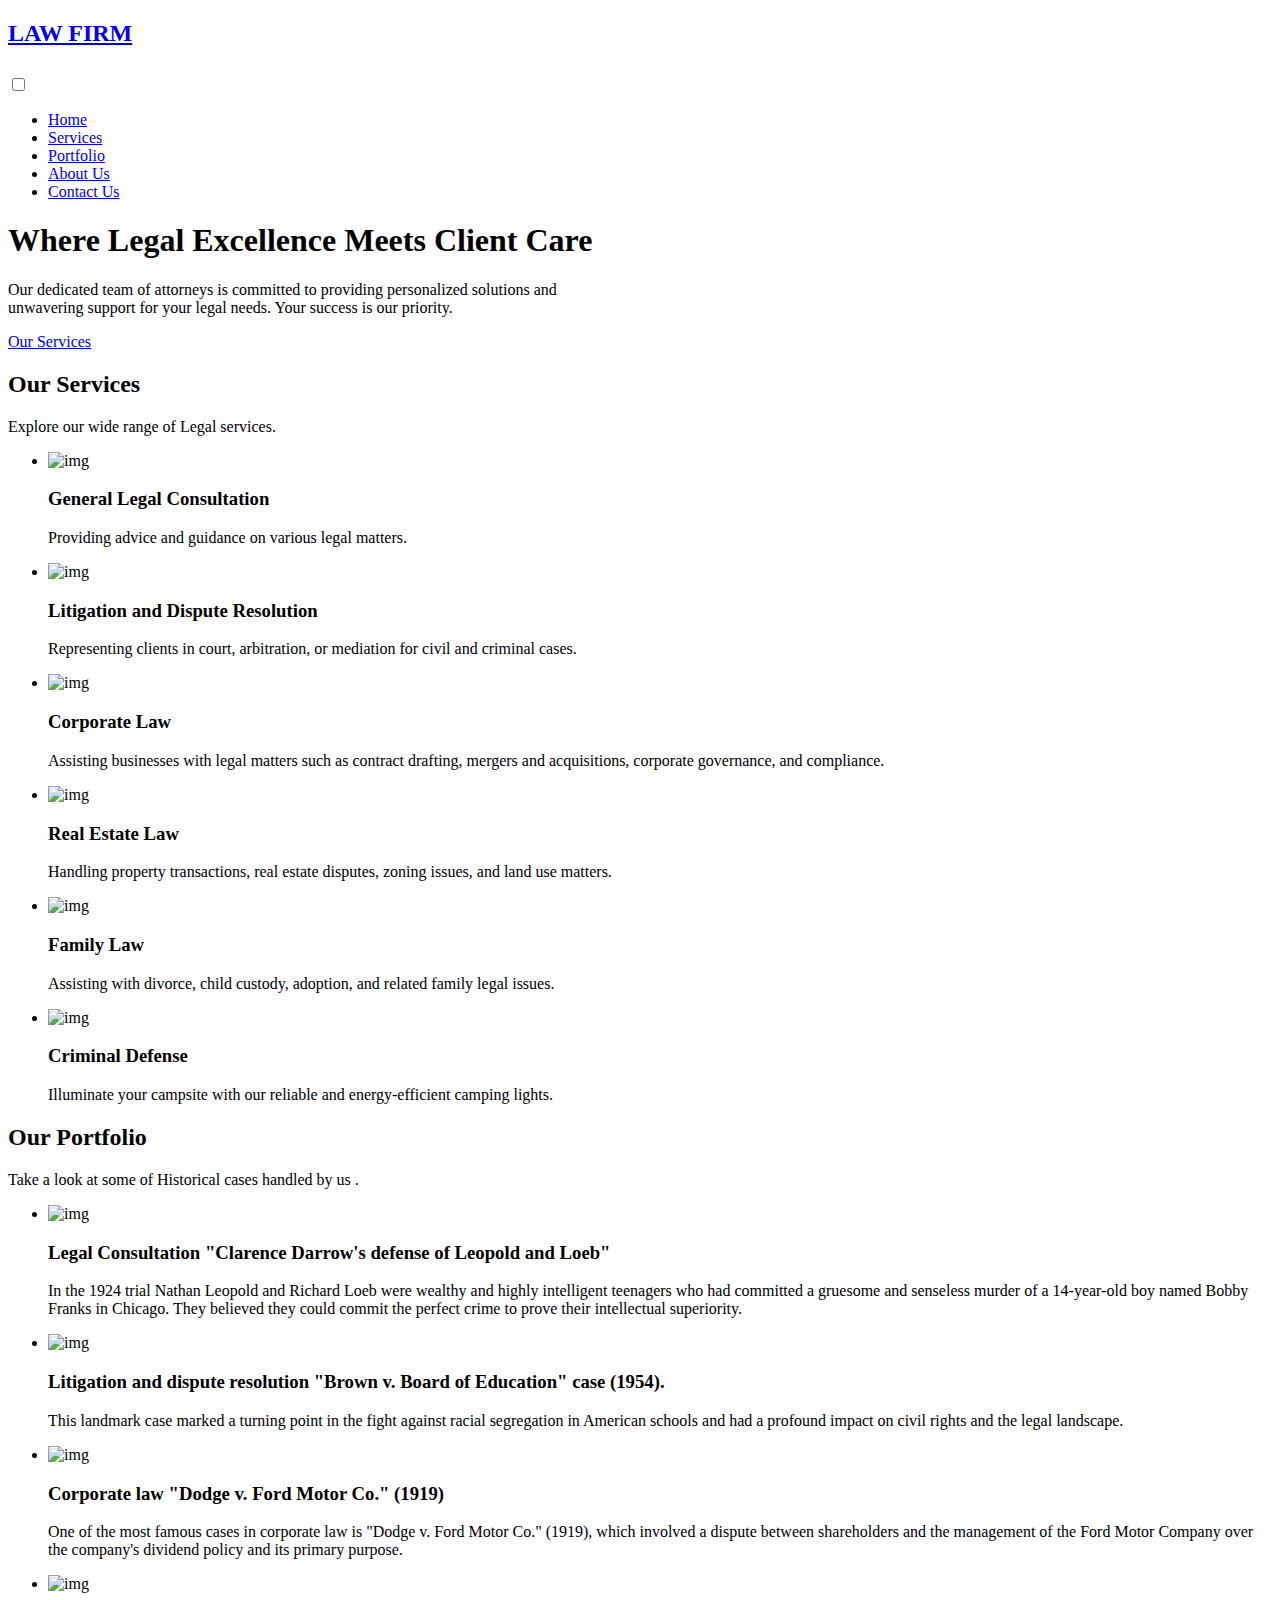
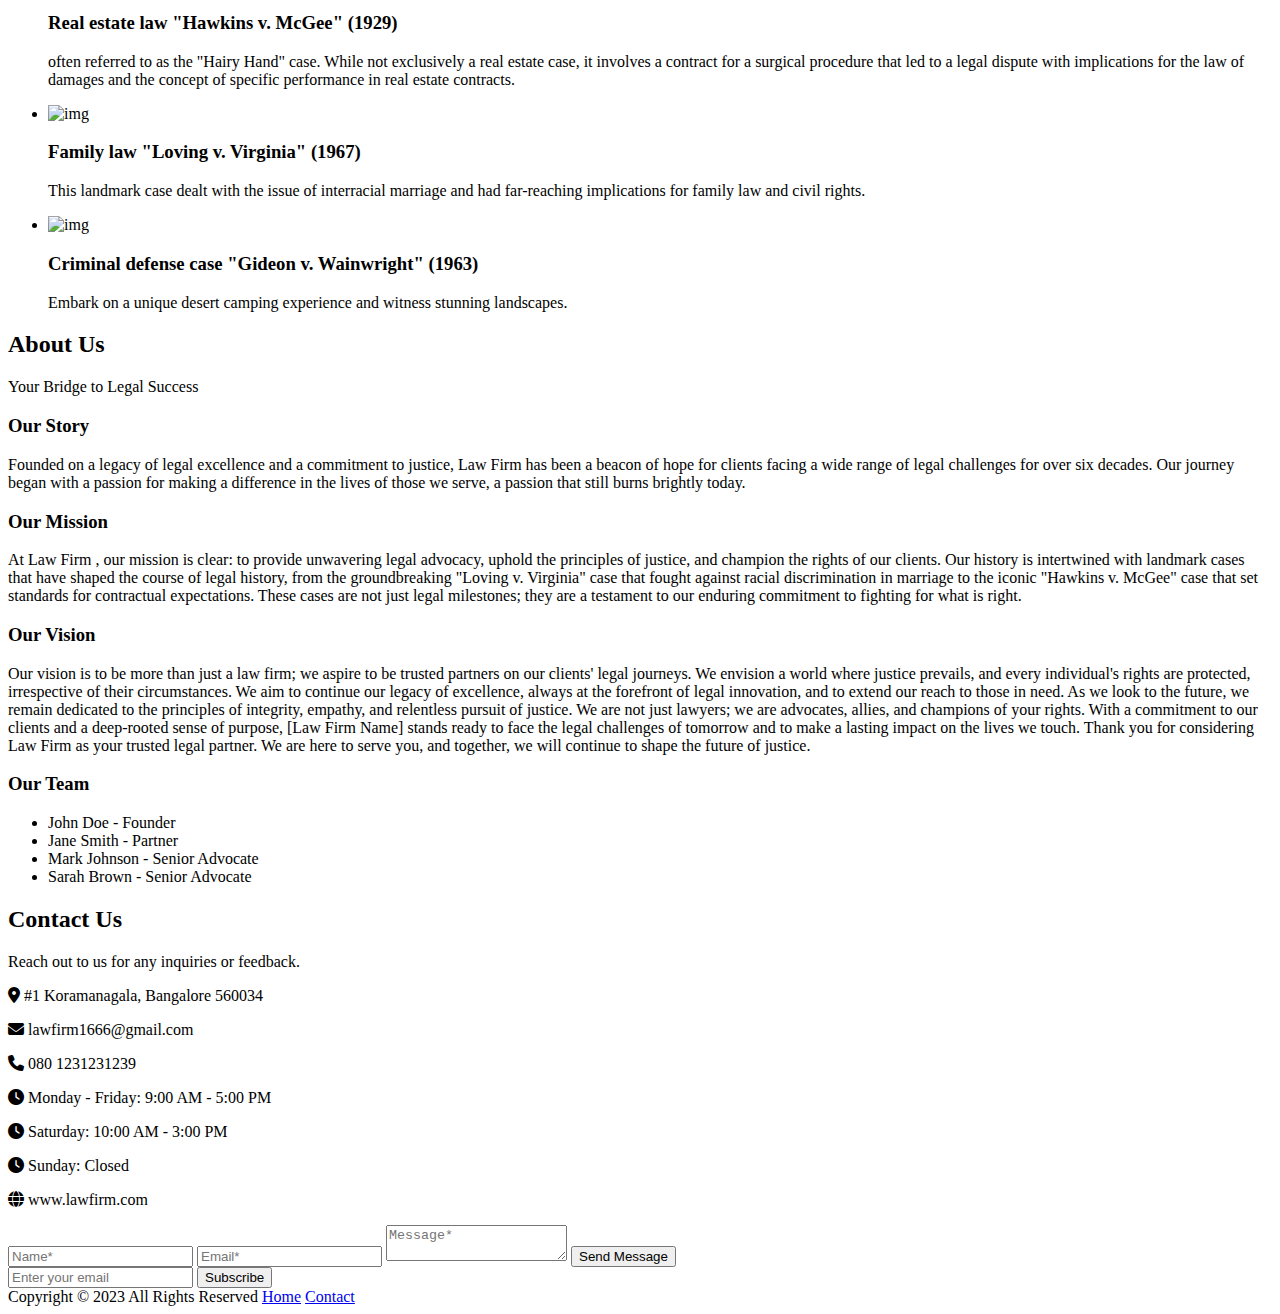
==== lawfirm/index.html @ 16b087ec "Add files via upload" ====
<!DOCTYPE html>
<html lang="en">
  <head>
    <meta charset="UTF-8" />
    <meta name="viewport" content="width=device-width, initial-scale=1.0">
    <title>Law Firm</title>
    <link rel="stylesheet" href="style.css">
    <!-- Fontawesome Link for Icons -->
    <link rel="stylesheet" href="https://cdnjs.cloudflare.com/ajax/libs/font-awesome/6.3.0/css/all.min.css">
  </head>
  <body>
    <header>
      <nav class="navbar">
        <h2 class="logo"><a href="#">LAW FIRM</a></h2>
        <input type="checkbox" id="menu-toggler">
        <label for="menu-toggler" id="hamburger-btn">
          <svg xmlns="http://www.w3.org/2000/svg" viewBox="0 0 24 24" fill="white" width="24px" height="24px">
            <path d="M0 0h24v24H0z" fill="none"/>
            <path d="M3 18h18v-2H3v2zm0-5h18V11H3v2zm0-7v2h18V6H3z"/>
          </svg>
        </label>
        <ul class="all-links">
          <li><a href="#home">Home</a></li>
          <li><a href="#services">Services</a></li>
          <li><a href="#portfolio">Portfolio</a></li>
          <li><a href="#about">About Us</a></li>
          <li><a href="#contact">Contact Us</a></li>
          
        </ul>
      </nav>
    </header>

    <section class="homepage" id="home">
      <div class="content">
        <div class="text">
          <h1>Where Legal Excellence Meets Client Care</h1>
          <p>
            Our dedicated team of attorneys is committed to providing personalized solutions and <br>unwavering support for your legal needs. Your success is our priority.</p>
        </div>
        <a href="#services">Our Services</a>
      </div>
    </section>

    <section class="services" id="services">
      <h2>Our Services</h2>
      <p>Explore our wide range of Legal services.</p>
      <ul class="cards">
        <li class="card">
          <img src="images/general leagal.jpg" alt="img">
          <h3>General Legal Consultation</h3>
          <p>Providing advice and guidance on various legal matters.</p>
        </li>
        <li class="card">
          <img src="images/business-people-giving-pulse.jpg" alt="img">
          <h3>Litigation and Dispute Resolution</h3>
          <p>Representing clients in court, arbitration, or mediation for civil and criminal cases.</p>
        </li>
        <li class="card">
          <img src="images/businesspeople-having-discussion-office.jpg" alt="img">
          <h3>Corporate Law</h3>
          <p>Assisting businesses with legal matters such as contract drafting, mergers and acquisitions, corporate governance, and compliance.</p>
        </li>
        <li class="card">
          <img src="images/real.jpg" alt="img">
          <h3>Real Estate Law</h3>
          <p>Handling property transactions, real estate disputes, zoning issues, and land use matters.</p>
        </li>
        <li class="card">
          <img src="images/family law.jpg" alt="img">
          <h3>Family Law</h3>
          <p>Assisting with divorce, child custody, adoption, and related family legal issues.</p>
        </li>
        <li class="card">
          <img src="images/cd.jpg" alt="img">
          <h3>Criminal Defense</h3>
          <p>Illuminate your campsite with our reliable and energy-efficient camping lights.</p>
        </li>
      </ul>
    </section>

    <section class="portfolio" id="portfolio">
      <h2>Our Portfolio</h2>
      <p>Take a look at some of  Historical cases handled by us .</p>
      <ul class="cards">
        <li class="card">
          <img src="images/legal.jpg" alt="img">
          <h3> Legal Consultation "Clarence Darrow's defense of Leopold and Loeb"</h3>
          <p>In the 1924 trial Nathan Leopold and Richard Loeb were wealthy and highly intelligent teenagers who had committed a gruesome and senseless murder of a 14-year-old boy named Bobby Franks in Chicago. They believed they could commit the perfect crime to prove their intellectual superiority.</p>
        </li>
        <li class="card">
          <img src="images/litigation.jpg" alt="img">
          <h3>Litigation and dispute resolution   "Brown v. Board of Education" case (1954).</h3>
          <p>This landmark case marked a turning point in the fight against racial segregation in American schools and had a profound impact on civil rights and the legal landscape.</p>
        </li>
        <li class="card">
          <img src="images/corporate.jpg" alt="img">
          <h3>Corporate law  "Dodge v. Ford Motor Co." (1919)</h3>
          <p>One of the most famous cases in corporate law is "Dodge v. Ford Motor Co." (1919), which involved a dispute between shareholders and the management of the Ford Motor Company over the company's dividend policy and its primary purpose.</p>
        </li>
        <li class="card">
          <img src="images/real estate .png" alt="img">
          <h3>Real estate law  "Hawkins v. McGee" (1929)</h3>
          <p>often referred to as the "Hairy Hand" case. While not exclusively a real estate case, it involves a contract for a surgical procedure that led to a legal dispute with implications for the law of damages and the concept of specific performance in real estate contracts.</p>
        </li>
        <li class="card">
          <img src="images/familyy.jpg" alt="img">
          <h3> Family law  "Loving v. Virginia" (1967)</h3>
          <p>This landmark case dealt with the issue of interracial marriage and had far-reaching implications for family law and civil rights.</p>
        </li>
        <li class="card">
          <img src="images/criim.jpg" alt="img">
          <h3>Criminal defense case "Gideon v. Wainwright" (1963)</h3>
          <p>Embark on a unique desert camping experience and witness stunning landscapes.</p>
        </li>
      </ul>
    </section>

    <section class="about" id="about">
      <h2>About Us</h2>
      <p>Your Bridge to Legal Success</p>
      <div class="row company-info">
        <h3>Our Story</h3>
        <p>Founded on a legacy of legal excellence and a commitment to justice, Law Firm  has been a beacon of hope for clients facing a wide range of legal challenges for over six decades. Our journey began with a passion for making a difference in the lives of those we serve, a passion that still burns brightly today.</p>
      </div>
      <div class="row mission-vision">
        <h3>Our Mission</h3>
        <p>At Law Firm , our mission is clear: to provide unwavering legal advocacy, uphold the principles of justice, and champion the rights of our clients. Our history is intertwined with landmark cases that have shaped the course of legal history, from the groundbreaking "Loving v. Virginia" case that fought against racial discrimination in marriage to the iconic "Hawkins v. McGee" case that set standards for contractual expectations. These cases are not just legal milestones; they are a testament to our enduring commitment to fighting for what is right.</p>
        <h3>Our Vision</h3>
        <p>Our vision is to be more than just a law firm; we aspire to be trusted partners on our clients' legal journeys. We envision a world where justice prevails, and every individual's rights are protected, irrespective of their circumstances. We aim to continue our legacy of excellence, always at the forefront of legal innovation, and to extend our reach to those in need.

          As we look to the future, we remain dedicated to the principles of integrity, empathy, and relentless pursuit of justice. We are not just lawyers; we are advocates, allies, and champions of your rights. With a commitment to our clients and a deep-rooted sense of purpose, [Law Firm Name] stands ready to face the legal challenges of tomorrow and to make a lasting impact on the lives we touch.
          
          Thank you for considering Law Firm  as your trusted legal partner. We are here to serve you, and together, we will continue to shape the future of justice.
          
          </p>
      </div>
      <div class="row team">
        <h3>Our Team</h3>
        <ul>
          <li>John Doe - Founder</li>
          <li>Jane Smith - Partner</li>
          <li>Mark Johnson - Senior Advocate</li>
          <li>Sarah Brown - Senior Advocate</li>
        </ul>
      </div>
    </section>

    <section class="contact" id="contact">
      <h2>Contact Us</h2>
      <p>Reach out to us for any inquiries or feedback.</p>
      <div class="row">
        <div class="col information">
          <div class="contact-details">
            <p><i class="fas fa-map-marker-alt"></i> #1 Koramanagala, Bangalore 560034</p>
            <p><i class="fas fa-envelope"></i> lawfirm1666@gmail.com</p>
            <p><i class="fas fa-phone"></i> 080 1231231239</p>
            <p><i class="fas fa-clock"></i> Monday - Friday: 9:00 AM - 5:00 PM</p>
            <p><i class="fas fa-clock"></i> Saturday: 10:00 AM - 3:00 PM</p>
            <p><i class="fas fa-clock"></i> Sunday: Closed</p>
            <p><i class="fas fa-globe"></i> www.lawfirm.com</p>
          </div>          
        </div>
        <div class="col form">
          <form action="https://formsubmit.co/lawfirm1666@gmail.com" method="POST">
            <input type="text" placeholder="Name*" name="name" required>
            <input type="email" placeholder="Email*" name ="email" required>
            <textarea placeholder="Message*" name="message" required></textarea>
            <button id="submit" type="submit">Send Message</button>
          </form>
        </div>
        <div class="box">
          <form action="#" method="POST"> 
            <input type="text" name="EmailAddress" placeholder="Enter your email">
            <button type="submit"> Subscribe</button>
          </form>
        </div>
      </div>
      </div>
    </section>

    

    <footer>
      <div>
        <span>Copyright © 2023 All Rights Reserved</span>
        <span class="link">
            <a href="#">Home</a>
            <a href="#contact">Contact</a>
        </span>
      </div>
    </footer>

  </body>
</html>
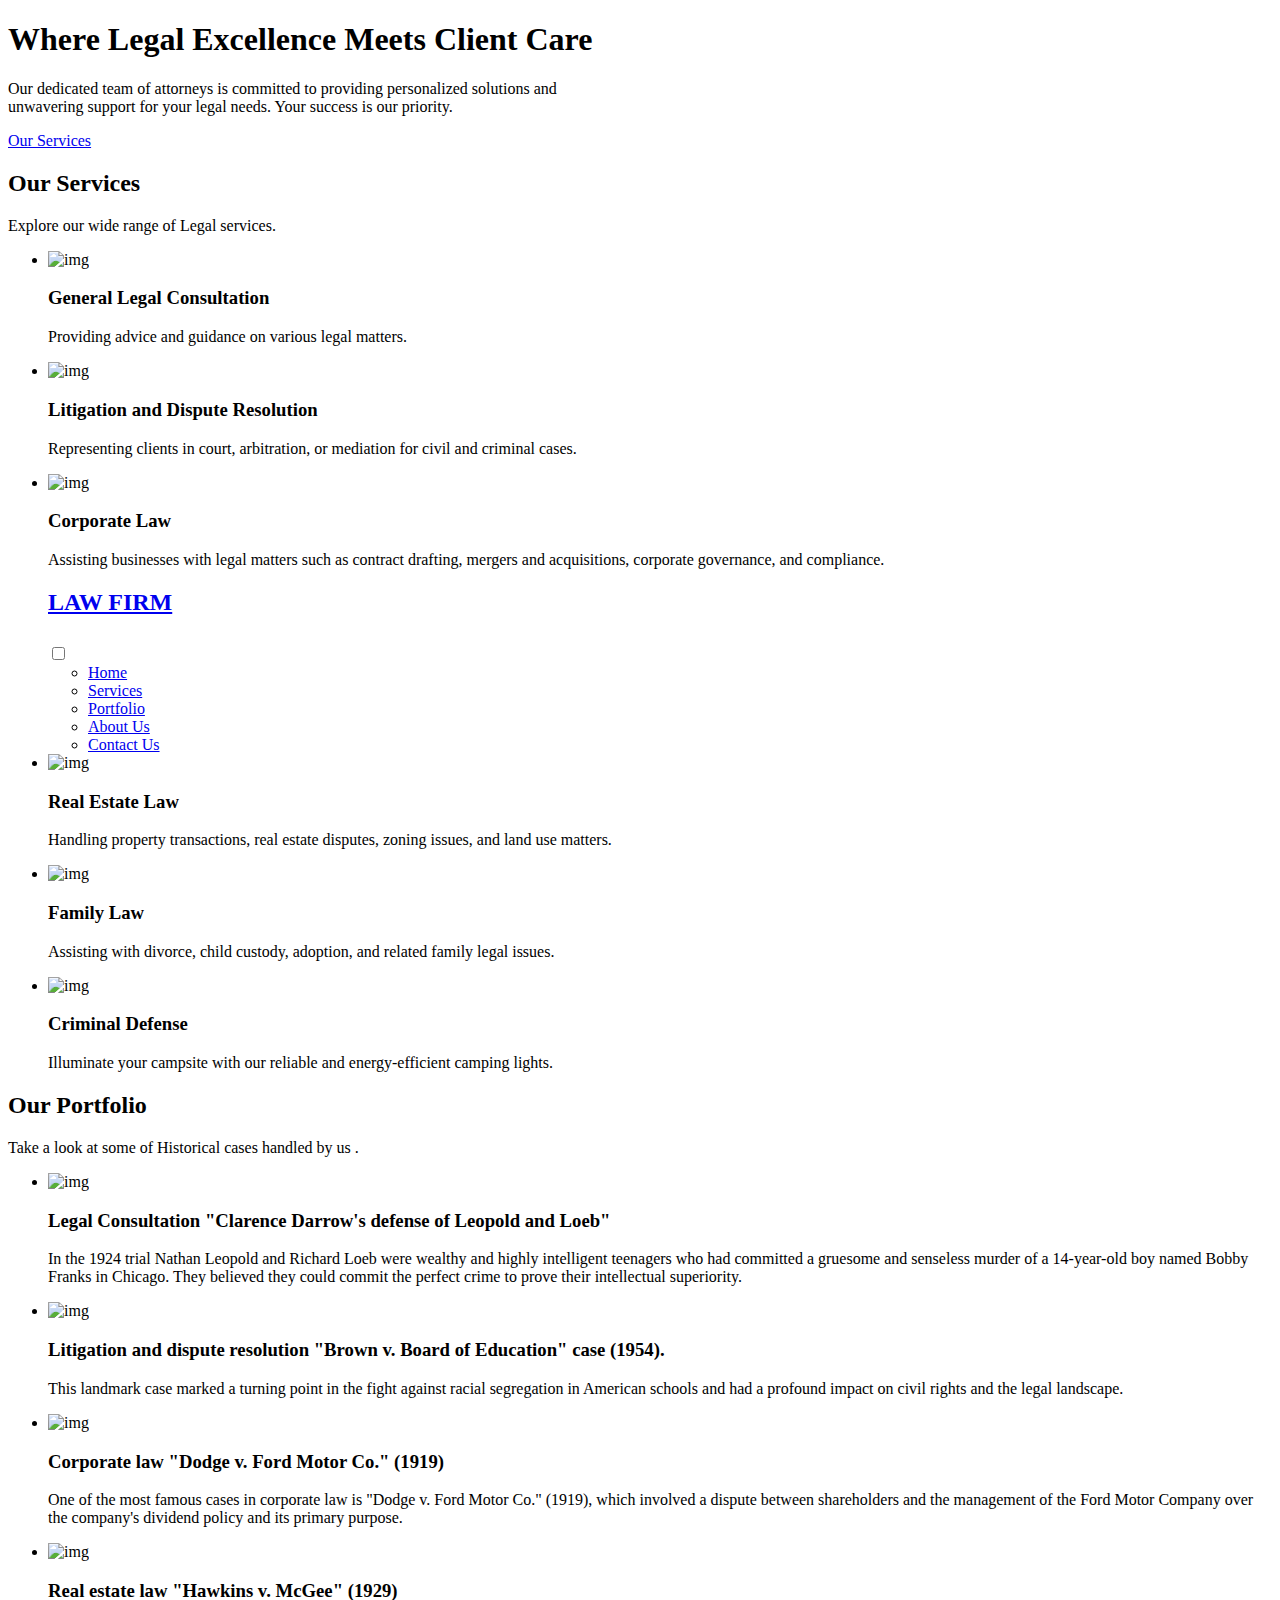
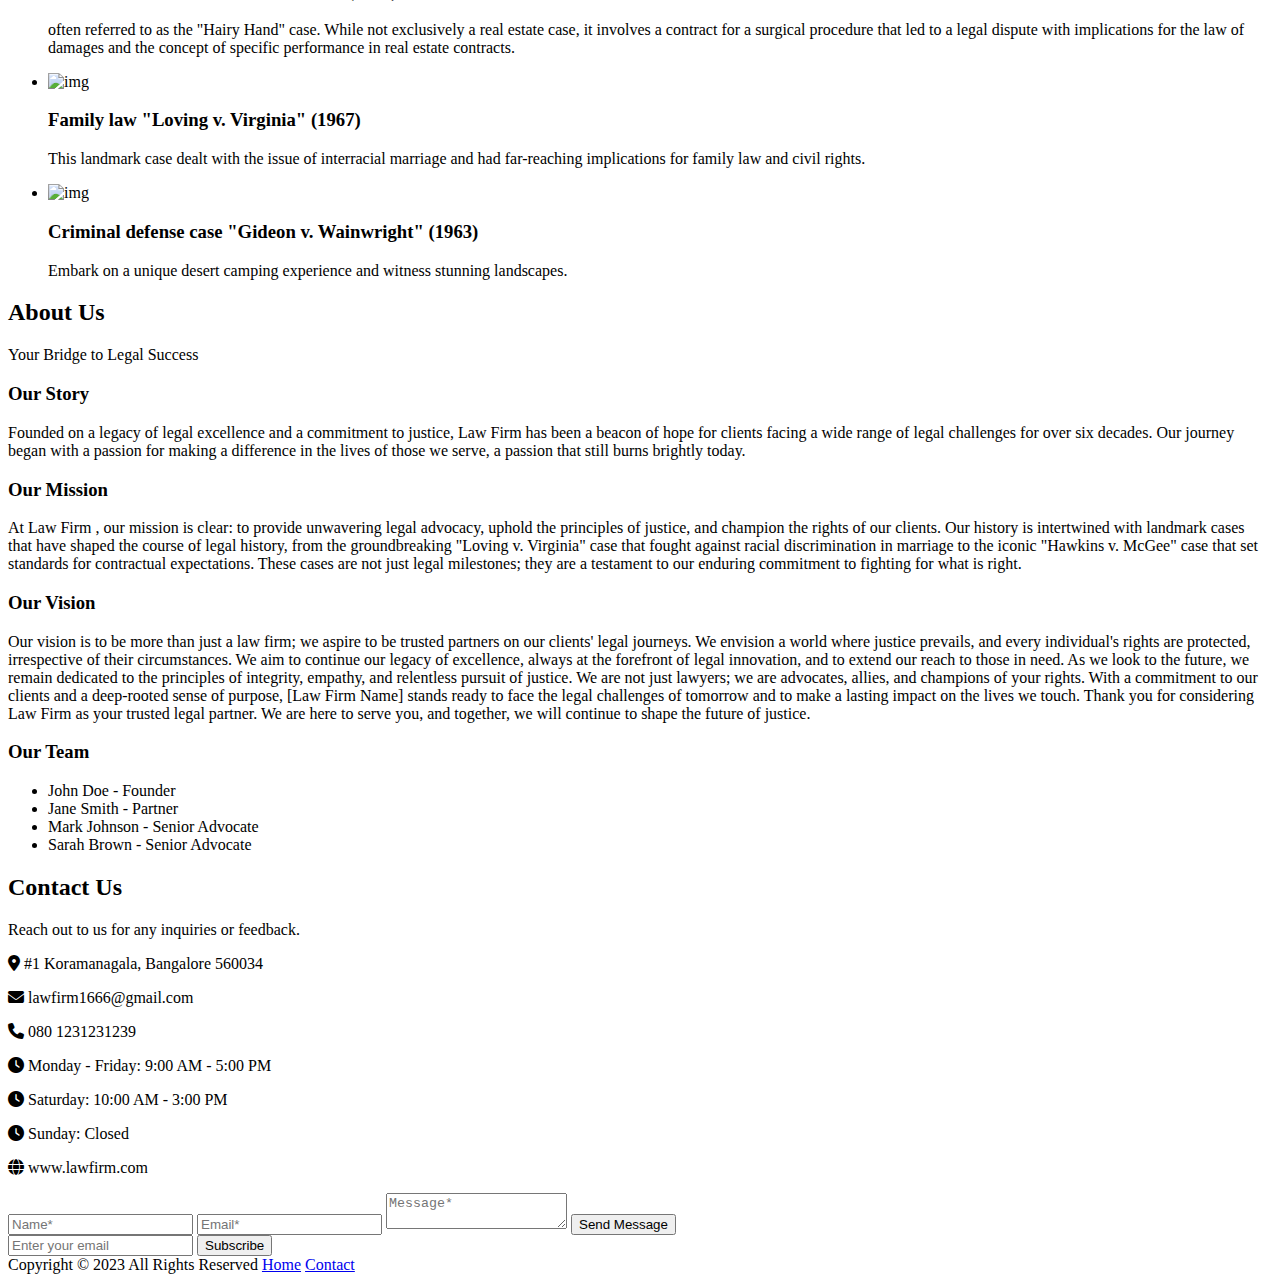
==== commit c4b2df49: "Update index.html" ====
--- a/lawfirm/index.html
+++ b/lawfirm/index.html
@@ -9,26 +9,7 @@
     <link rel="stylesheet" href="https://cdnjs.cloudflare.com/ajax/libs/font-awesome/6.3.0/css/all.min.css">
   </head>
   <body>
-    <header>
-      <nav class="navbar">
-        <h2 class="logo"><a href="#">LAW FIRM</a></h2>
-        <input type="checkbox" id="menu-toggler">
-        <label for="menu-toggler" id="hamburger-btn">
-          <svg xmlns="http://www.w3.org/2000/svg" viewBox="0 0 24 24" fill="white" width="24px" height="24px">
-            <path d="M0 0h24v24H0z" fill="none"/>
-            <path d="M3 18h18v-2H3v2zm0-5h18V11H3v2zm0-7v2h18V6H3z"/>
-          </svg>
-        </label>
-        <ul class="all-links">
-          <li><a href="#home">Home</a></li>
-          <li><a href="#services">Services</a></li>
-          <li><a href="#portfolio">Portfolio</a></li>
-          <li><a href="#about">About Us</a></li>
-          <li><a href="#contact">Contact Us</a></li>
-          
-        </ul>
-      </nav>
-    </header>
+    
 
     <section class="homepage" id="home">
       <div class="content">
@@ -60,6 +41,26 @@
           <h3>Corporate Law</h3>
           <p>Assisting businesses with legal matters such as contract drafting, mergers and acquisitions, corporate governance, and compliance.</p>
         </li>
+            <header>
+      <nav class="navbar">
+        <h2 class="logo"><a href="#">LAW FIRM</a></h2>
+        <input type="checkbox" id="menu-toggler">
+        <label for="menu-toggler" id="hamburger-btn">
+          <svg xmlns="http://www.w3.org/2000/svg" viewBox="0 0 24 24" fill="white" width="24px" height="24px">
+            <path d="M0 0h24v24H0z" fill="none"/>
+            <path d="M3 18h18v-2H3v2zm0-5h18V11H3v2zm0-7v2h18V6H3z"/>
+          </svg>
+        </label>
+        <ul class="all-links">
+          <li><a href="#home">Home</a></li>
+          <li><a href="#services">Services</a></li>
+          <li><a href="#portfolio">Portfolio</a></li>
+          <li><a href="#about">About Us</a></li>
+          <li><a href="#contact">Contact Us</a></li>
+          
+        </ul>
+      </nav>
+    </header>
         <li class="card">
           <img src="images/real.jpg" alt="img">
           <h3>Real Estate Law</h3>
@@ -169,7 +170,7 @@
           </form>
         </div>
         <div class="box">
-          <form action="#" method="POST"> 
+          <form action="https://formsubmit.co/lawfirm1666@gmail.com" method="POST"> 
             <input type="text" name="EmailAddress" placeholder="Enter your email">
             <button type="submit"> Subscribe</button>
           </form>
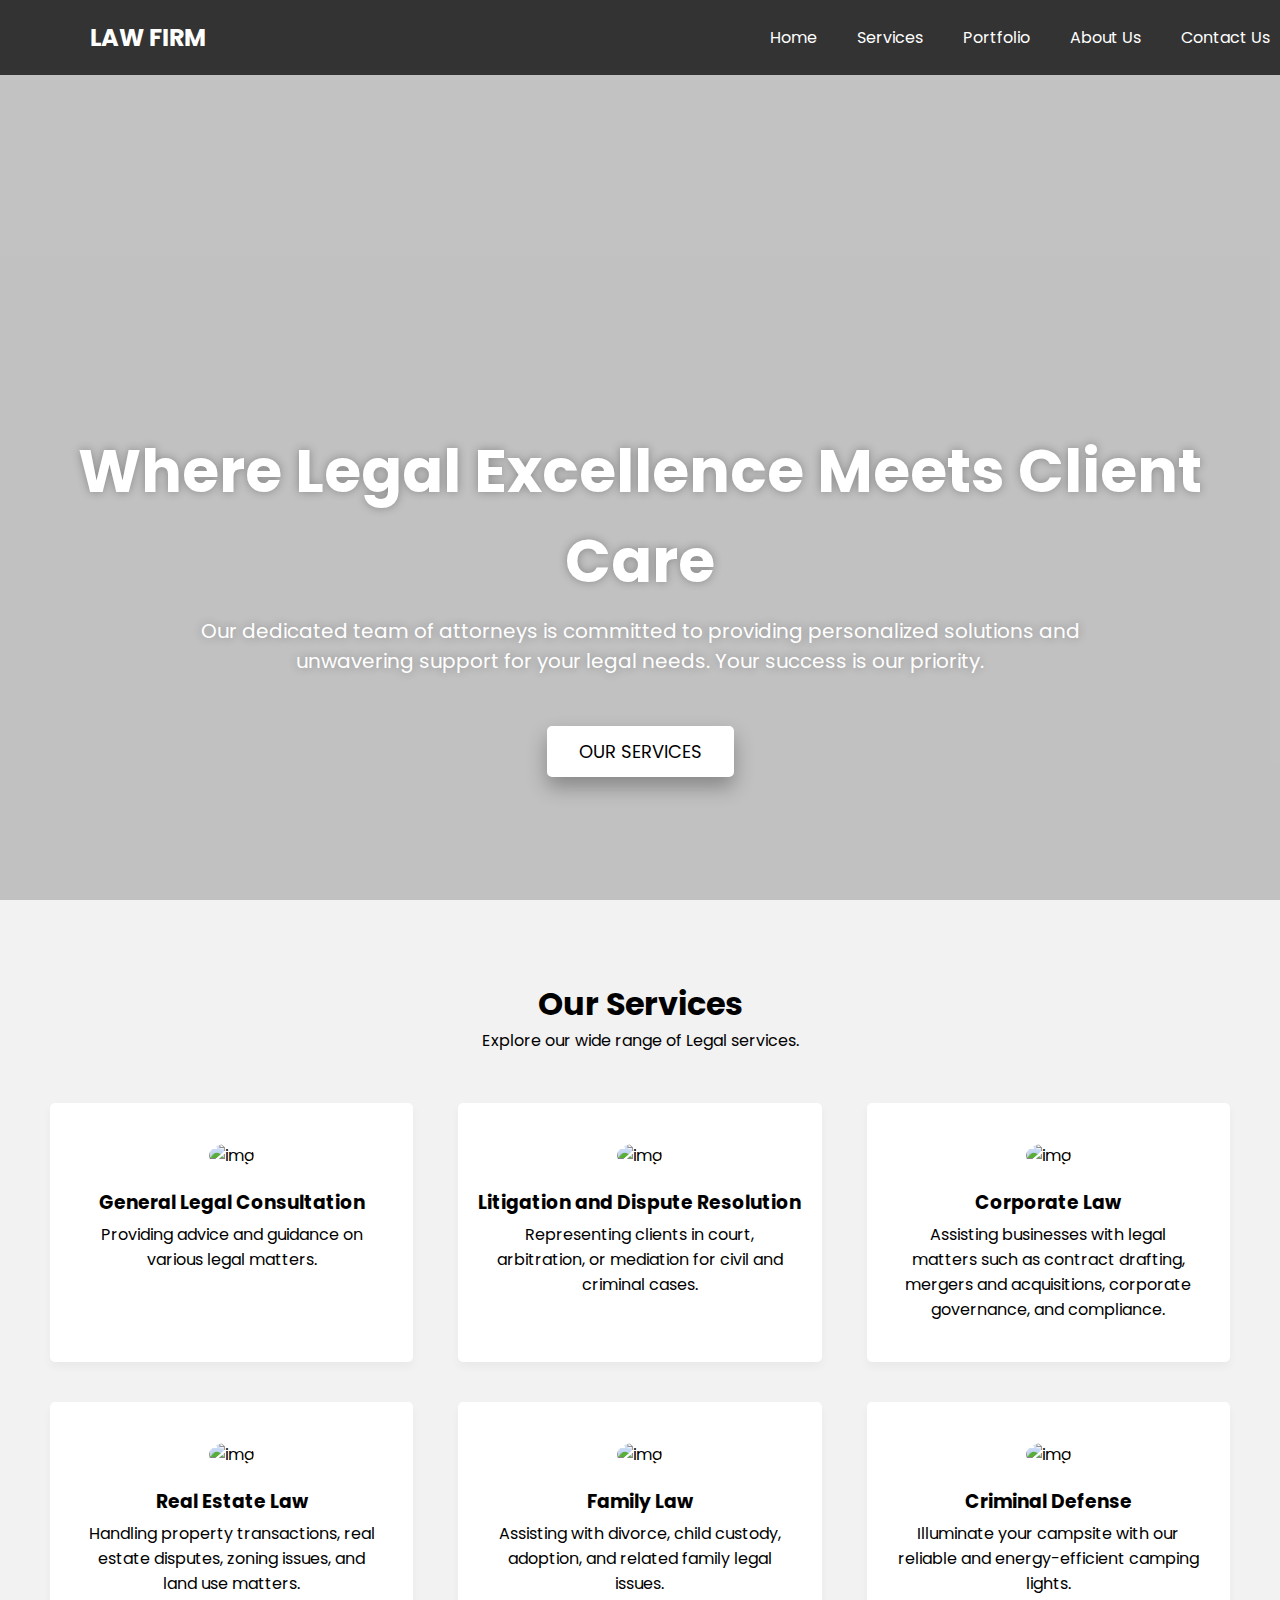
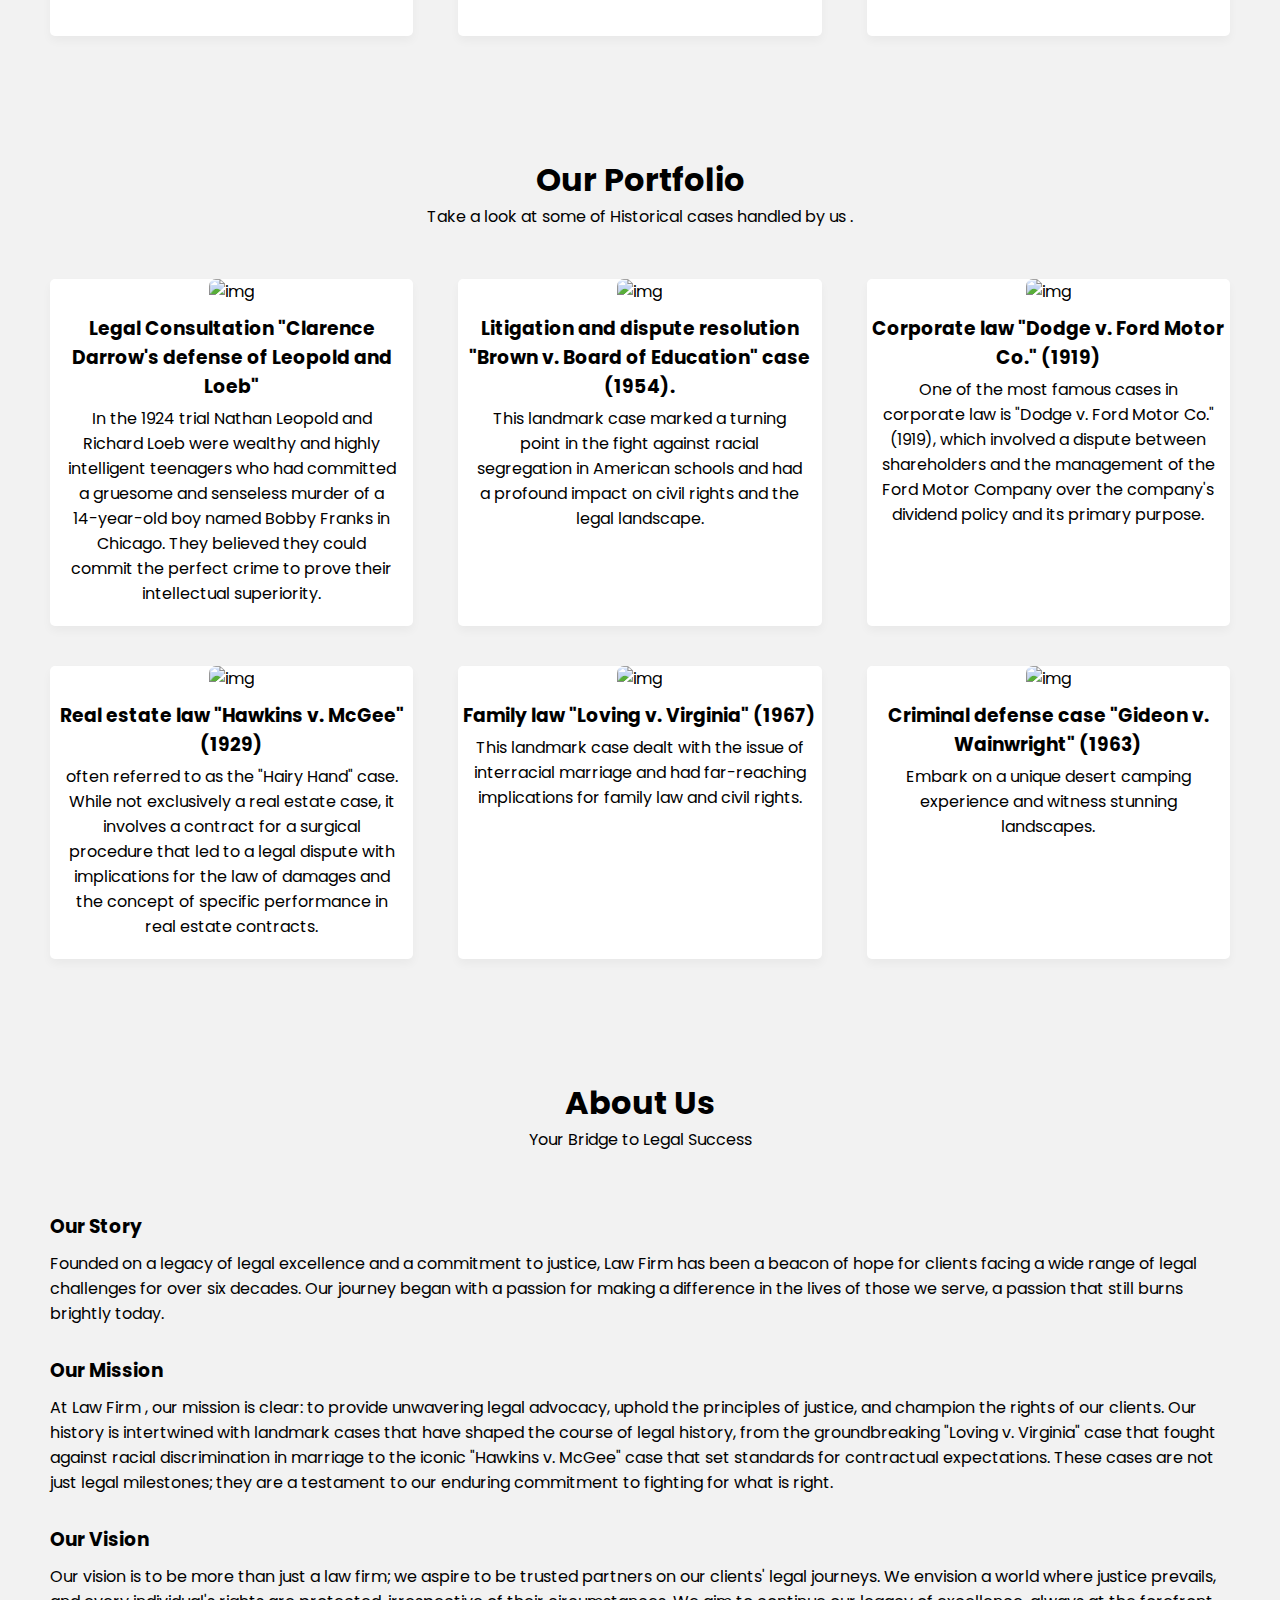
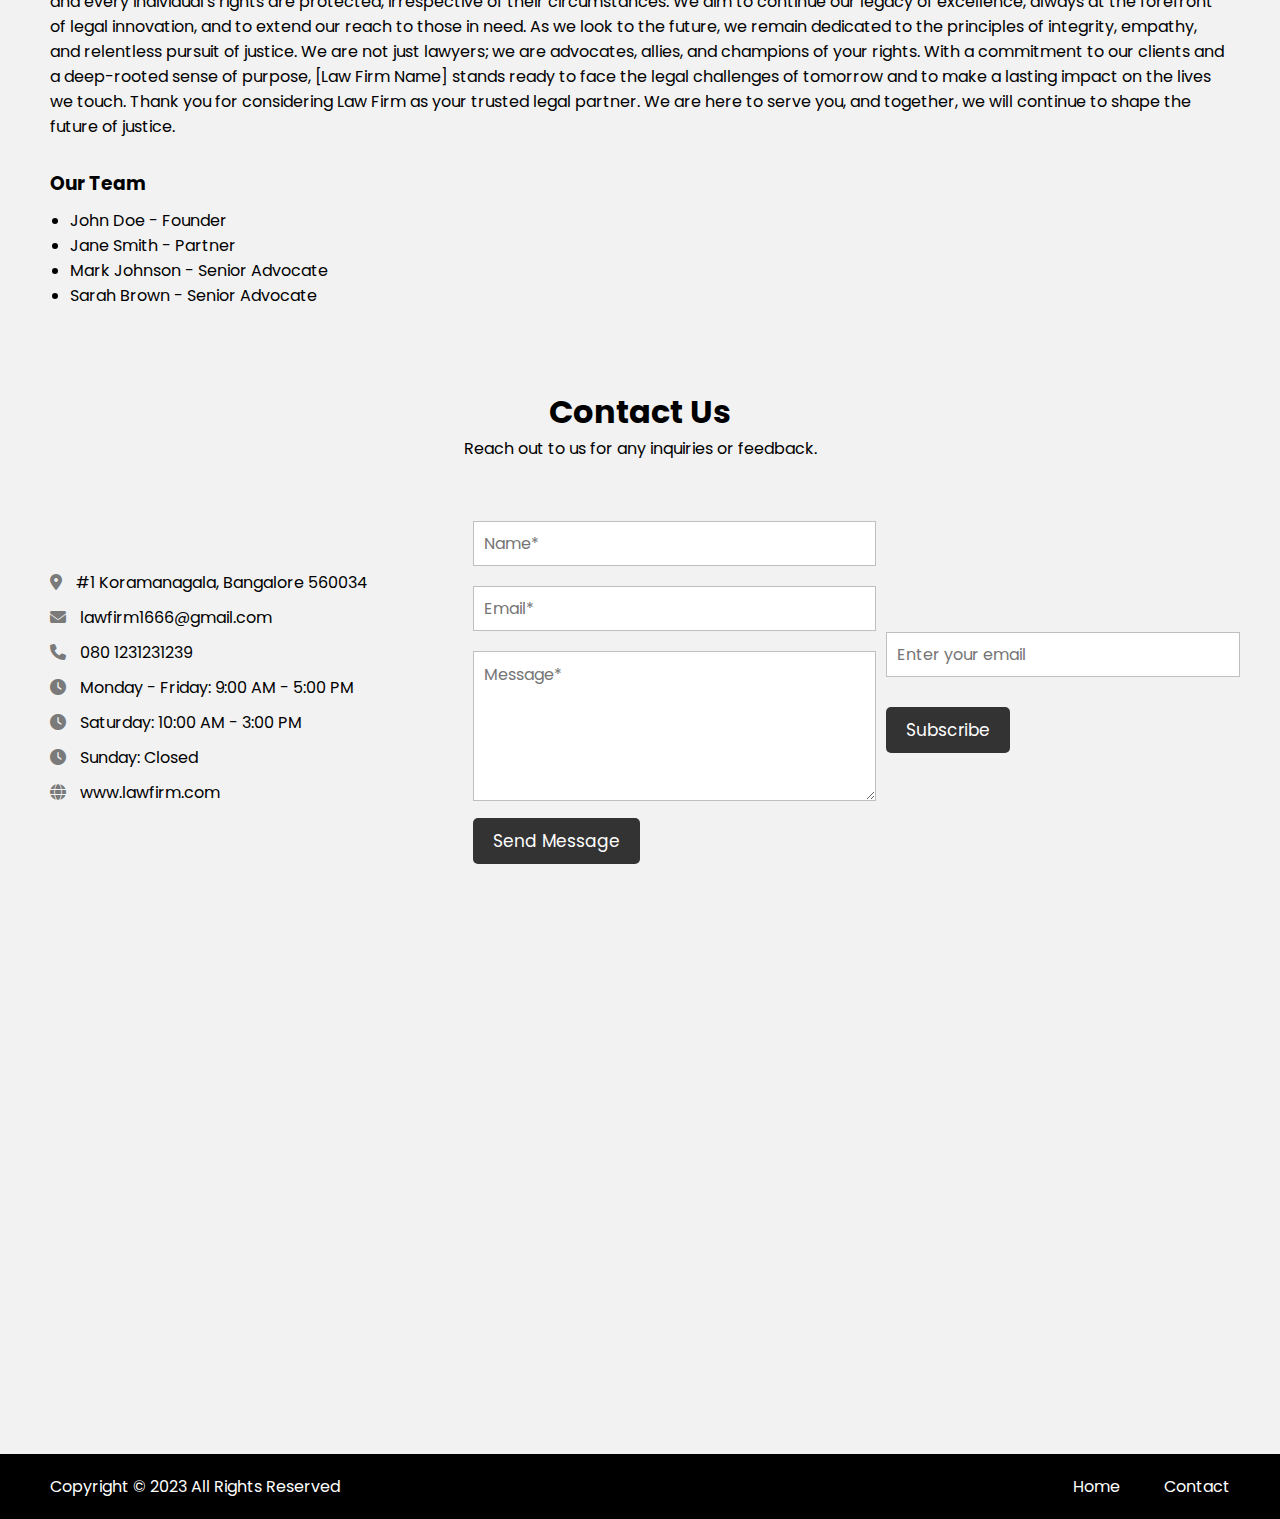
==== commit a97e511e: "Update index.html" ====
--- a/lawfirm/index.html
+++ b/lawfirm/index.html
@@ -10,39 +10,9 @@
   </head>
   <body>
     
-
-    <section class="homepage" id="home">
-      <div class="content">
-        <div class="text">
-          <h1>Where Legal Excellence Meets Client Care</h1>
-          <p>
-            Our dedicated team of attorneys is committed to providing personalized solutions and <br>unwavering support for your legal needs. Your success is our priority.</p>
-        </div>
-        <a href="#services">Our Services</a>
-      </div>
-    </section>
-
-    <section class="services" id="services">
-      <h2>Our Services</h2>
-      <p>Explore our wide range of Legal services.</p>
-      <ul class="cards">
-        <li class="card">
-          <img src="images/general leagal.jpg" alt="img">
-          <h3>General Legal Consultation</h3>
-          <p>Providing advice and guidance on various legal matters.</p>
-        </li>
-        <li class="card">
-          <img src="images/business-people-giving-pulse.jpg" alt="img">
-          <h3>Litigation and Dispute Resolution</h3>
-          <p>Representing clients in court, arbitration, or mediation for civil and criminal cases.</p>
-        </li>
-        <li class="card">
-          <img src="images/businesspeople-having-discussion-office.jpg" alt="img">
-          <h3>Corporate Law</h3>
-          <p>Assisting businesses with legal matters such as contract drafting, mergers and acquisitions, corporate governance, and compliance.</p>
-        </li>
-            <header>
-      <nav class="navbar">
+    <header>
+      
+    <nav class="navbar">
         <h2 class="logo"><a href="#">LAW FIRM</a></h2>
         <input type="checkbox" id="menu-toggler">
         <label for="menu-toggler" id="hamburger-btn">
@@ -60,7 +30,42 @@
           
         </ul>
       </nav>
-    </header>
+      </header>
+    
+
+    <section class="homepage" id="home">
+      <div class="content">
+        <div class="text">
+          <h1>Where Legal Excellence Meets Client Care</h1>
+          <p>
+            Our dedicated team of attorneys is committed to providing personalized solutions and <br>unwavering support for your legal needs. Your success is our priority.</p>
+        </div>
+        <a href="#services">Our Services</a>
+      </div>
+    </section>
+
+    <section class="services" id="services">
+      <h2>Our Services</h2>
+      <p>Explore our wide range of Legal services.</p>
+      <ul class="cards">
+        <li class="card">
+          <img src="images/general leagal.jpg" alt="img">
+          <h3>General Legal Consultation</h3>
+          <p>Providing advice and guidance on various legal matters.</p>
+        </li>
+        <li class="card">
+          <img src="images/business-people-giving-pulse.jpg" alt="img">
+          <h3>Litigation and Dispute Resolution</h3>
+          <p>Representing clients in court, arbitration, or mediation for civil and criminal cases.</p>
+        </li>
+        <li class="card">
+          <img src="images/businesspeople-having-discussion-office.jpg" alt="img">
+          <h3>Corporate Law</h3>
+          <p>Assisting businesses with legal matters such as contract drafting, mergers and acquisitions, corporate governance, and compliance.</p>
+        </li>
+    
+      
+    
         <li class="card">
           <img src="images/real.jpg" alt="img">
           <h3>Real Estate Law</h3>
--- a/lawfirm/style.css
+++ b/lawfirm/style.css
@@ -0,0 +1,386 @@
+@import url("https://fonts.googleapis.com/css2?family=Poppins:wght@200;300;400;500;600;700&display=swap");
+
+* {
+  margin: 0;
+  padding: 0;
+  box-sizing: border-box;
+  font-family: "Poppins", sans-serif;
+}
+
+html {
+  scroll-behavior: smooth;
+}
+
+body {
+  background: #f2f2f2;
+}
+
+header {
+  position: fixed;
+  top: 0;
+  left: 0;
+  z-index: 5;
+  width: 100%;
+  display: flex;
+  justify-content: flex-end;
+  background: #333;
+}
+
+.navbar {
+  display: flex;
+  padding: 0 10px;
+  max-width: 1200px;
+  width: 100%;
+  align-items: right;
+  justify-content: space-between;
+}
+
+.navbar input#menu-toggler {
+  display: none;
+}
+
+.navbar #hamburger-btn {
+  cursor: pointer;
+  display: none;
+}
+
+.navbar .all-links {
+  display: flex;
+  align-items: center;
+}
+
+.navbar .all-links li {
+  position: relative;
+  list-style: none;
+}
+
+.navbar .logo a {
+  display: flex;
+  align-items: center;
+  margin-left: 0;
+}
+
+header a, footer a {
+  margin-left: 40px;
+  text-decoration: none;
+  color: #fff;
+  height: 100%;
+  padding: 20px 0;
+  display: inline-block;
+}
+
+header a:hover, footer a:hover {
+  color: #ddd;
+}
+
+.homepage {
+  height: 100vh;
+  width: 100%;
+  position: relative;
+  background: url("images/bg.jpg");
+  background-position: center 65%;
+  background-size: cover;
+}
+
+.homepage::before {
+  content: "";
+  position: absolute;
+  left: 0;
+  top: 0;
+  height: 100%;
+  width: 100%;
+  background: rgba(0, 0, 0, 0.2);
+}
+
+.homepage .content {
+  display: flex;
+  height: 85%;
+  z-index: 3;
+  align-items: center;
+  justify-content: flex-end;
+  flex-direction: column;
+}
+
+.homepage .content h1 {
+  font-size: 60px;
+  font-weight: 700;
+  margin-bottom: 10px;
+}
+
+.homepage .content .text {
+  margin-bottom: 50px;
+  color: #fff;
+  font-size: 20px;
+  text-align: center;
+  text-shadow: 0px 0px 10px rgba(0, 0, 0, 0.3);
+}
+
+.content a {
+  color: #000;
+  display: block;
+  text-transform: uppercase;
+  font-size: 18px;
+  margin: 0 10px;
+  padding: 10px 30px;
+  border-radius: 5px;
+  background: #fff;
+  border: 2px solid #fff;
+  transition: 0.4s ease;
+  box-shadow: 0 10px 20px rgba(0, 0, 0, 0.3);
+  text-decoration: none;
+}
+
+.content a:hover {
+  color: #fff;
+  background: rgba(255,255,255,0.3);
+}
+
+section {
+  display: flex;
+  align-items: center;
+  flex-direction: column;
+  padding: 80px 0 0;
+}
+
+section h2 {
+  font-size: 2rem;
+}
+
+section > p {
+  text-align: center;
+}
+
+section .cards {
+  display: flex;
+  flex-wrap: wrap;
+  max-width: 1200px;
+  margin-top: 50px;
+  padding: 0 10px;
+  justify-content: space-between;
+}
+
+section.about {
+  margin: 0 auto;
+  max-width: 1200px;
+}
+
+.about .company-info {
+  margin-top: 30px;
+}
+
+.about h3 {
+  margin: 30px 0 10px;
+}
+
+.about .team {
+  text-align: left;
+  width: 100%;
+}
+
+.about .team ul {
+  padding-left: 20px;
+}
+
+section .cards .card {
+  background: #fff;
+  padding: 40px 15px;
+  list-style: none;
+  border-radius: 5px;
+  box-shadow: 0px 5px 10px rgba(0, 0, 0, 0.04);
+  margin-bottom: 40px;
+  width: calc(100% / 3 - 30px);
+  text-align: center;
+}
+
+.portfolio .cards .card {
+  padding: 0 0 20px;
+}
+
+.services .card img {
+  width: 120px;
+  height: 120px;
+  margin-bottom: 20px;
+  border-radius: 100%;
+  /* object-fit: cover; */
+}
+
+.portfolio .card img {
+  width: 100%;
+  padding-bottom: 10px;
+  aspect-ratio: 16 / 9;
+  object-fit: cover;
+  border-radius: 7px;
+}
+
+
+.cards .card p {
+  padding: 0 15px;
+  margin-top: 5px;
+}
+
+.about .row {
+  padding: 0 10px;
+}
+
+.contact .row {
+  margin: 60px 0 90px;
+  display: flex;
+  max-width: 1200px;
+  width: 100%;
+  align-items: center;
+  justify-content: space-between;
+}
+
+.contact .row .col {
+  padding: 0 10px;
+  width: calc(100% / 2 - 50px);
+}
+
+.contact .col p {
+  margin-bottom: 10px;
+}
+
+.contact .col p i {
+  color: #7a7a7a;
+  margin-right: 10px;
+}
+
+.contact form input {
+  height: 45px;
+  margin-bottom: 20px;
+  padding: 10px;
+  width: 100%;
+  font-size: 16px;
+  outline: none;
+  border: 1px solid #bfbfbf;
+}
+
+.contact form textarea {
+  padding: 10px;
+  width: 100%;
+  font-size: 16px;
+  height: 150px;
+  outline: none;
+  resize: vertical;
+  border: 1px solid #bfbfbf;
+}
+
+.contact form button {
+  margin-top: 10px;
+  padding: 10px 20px;
+  font-size: 17px;
+  color: #fff;
+  border: none;
+  cursor: pointer;
+  border-radius: 5px;
+  background: #333;
+  transition: 0.2s ease;
+}
+
+.contact form button:hover {
+  background: #525252;
+}
+
+footer {
+  width: 100%;
+  display: flex;
+  justify-content: center;
+  background: #000;
+  padding: 20px 0;
+  margin-top: 500px;
+}
+
+footer div {
+  padding: 0 10px;
+  max-width: 1200px;
+  width: 100%;
+  display: flex;
+  justify-content: space-between;
+}
+
+footer span {
+  color: #fff;
+}
+
+footer a {
+  padding: 0;
+}
+
+@media screen and (max-width: 860px) {
+  .navbar .all-links {
+    position: fixed;
+    left: -100%;
+    width: 300px;
+    display: block;
+    height: 100vh;
+    top: 75px;
+    background: #333;
+    transition: left 0.3s ease;
+  }
+
+  .navbar #menu-toggler:checked~.all-links {
+    left: 0;
+  }
+
+  .navbar .all-links li {
+    font-size: 18px;
+  }
+
+  .navbar #hamburger-btn {
+    display: block;
+  }
+
+  section > p {
+    text-align: center;
+  }
+
+  section .cards .card {
+    width: calc(100% / 2 - 15px);
+    margin-bottom: 30px;
+  }
+
+  .homepage .content h1 {
+    font-size: 40px;
+    font-weight: 700;
+    margin-bottom: 10px;
+  }
+
+  .homepage .content .text {
+    font-size: 17px;
+  }
+
+  .content a {
+    font-size: 17px;
+    padding: 9px 20px;
+  }
+
+  .contact .row {
+    flex-direction: column;
+  }
+
+  .contact .row .col {
+    width: 100%;
+  }
+
+  .contact .row .col:last-child {
+    margin-top: 40px;
+  }
+
+}
+
+@media screen and (max-width: 560px) {
+  section .cards .card {
+    width: 100%;
+    margin-bottom: 30px;
+  }
+}
+
+.box{
+  display: flex;
+  align-items: center;
+  justify-content: center;
+}
+
+footer a {
+  height: 0;
+}
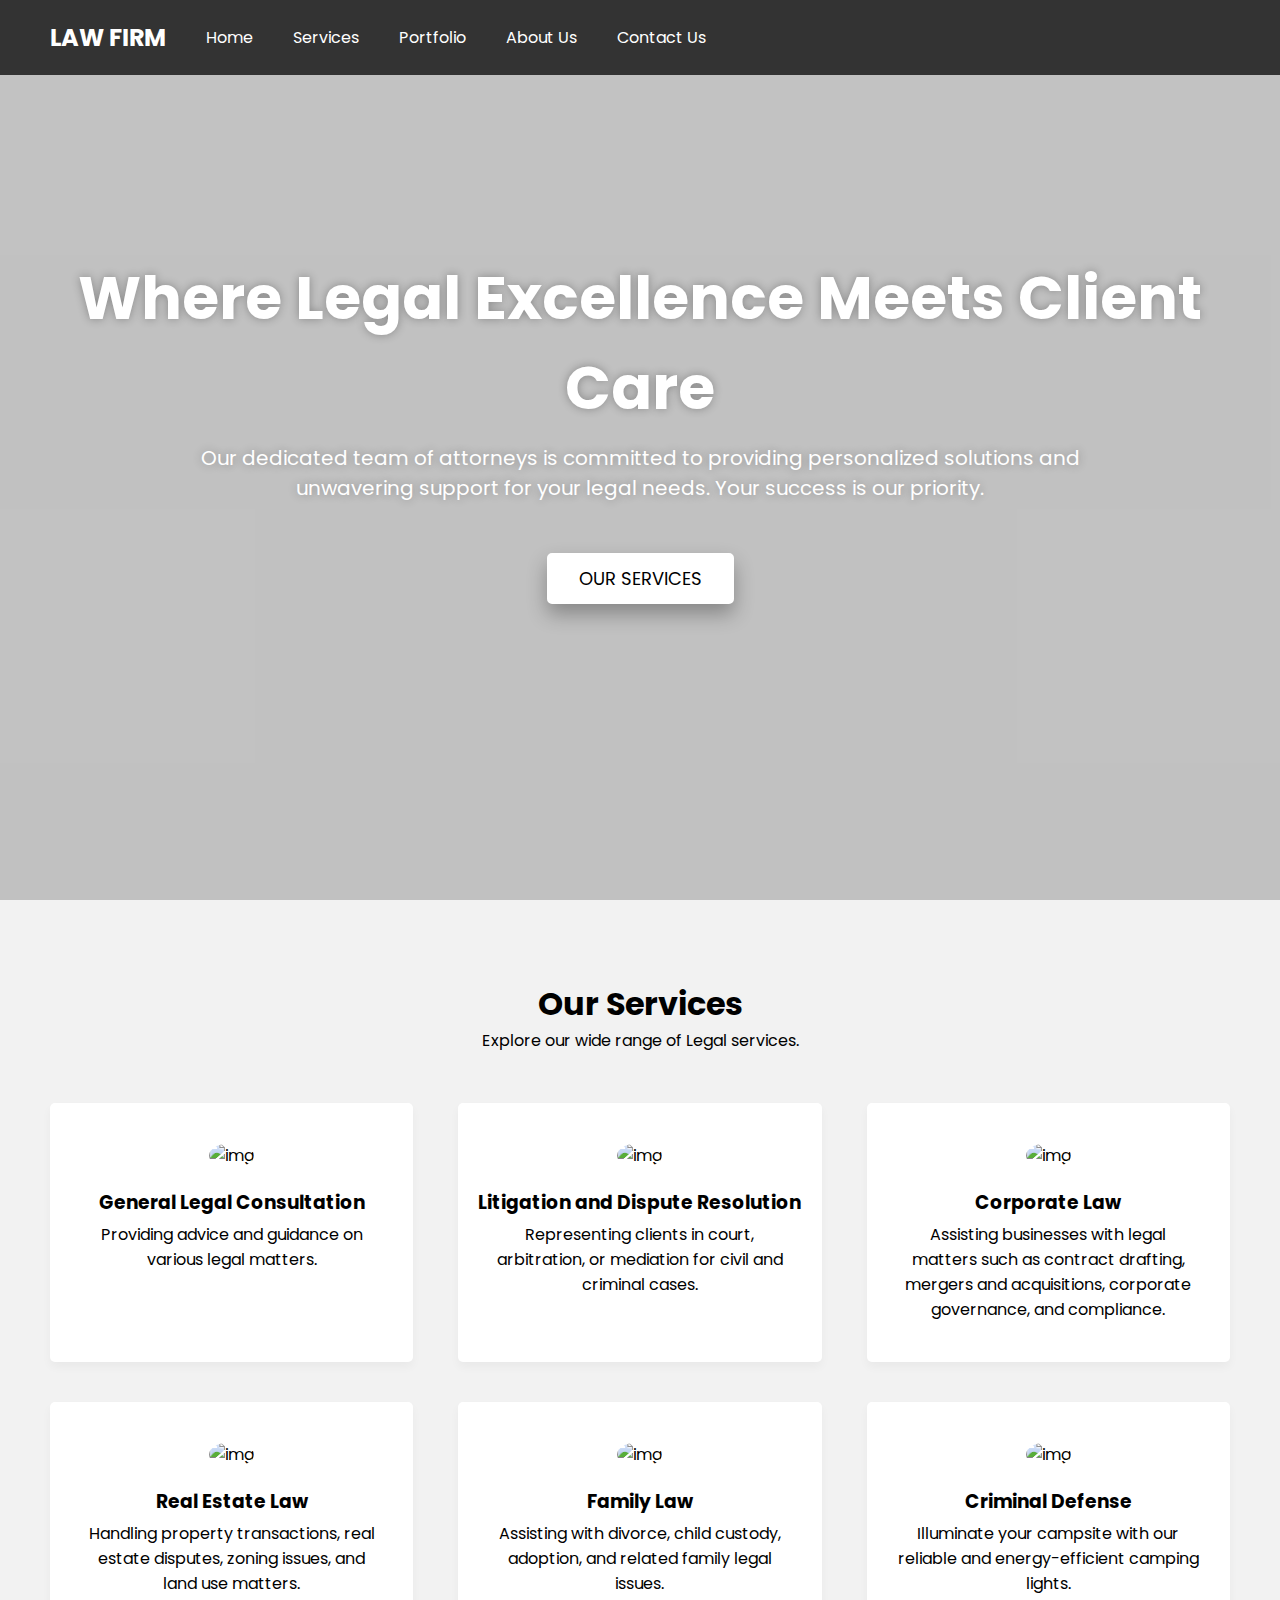
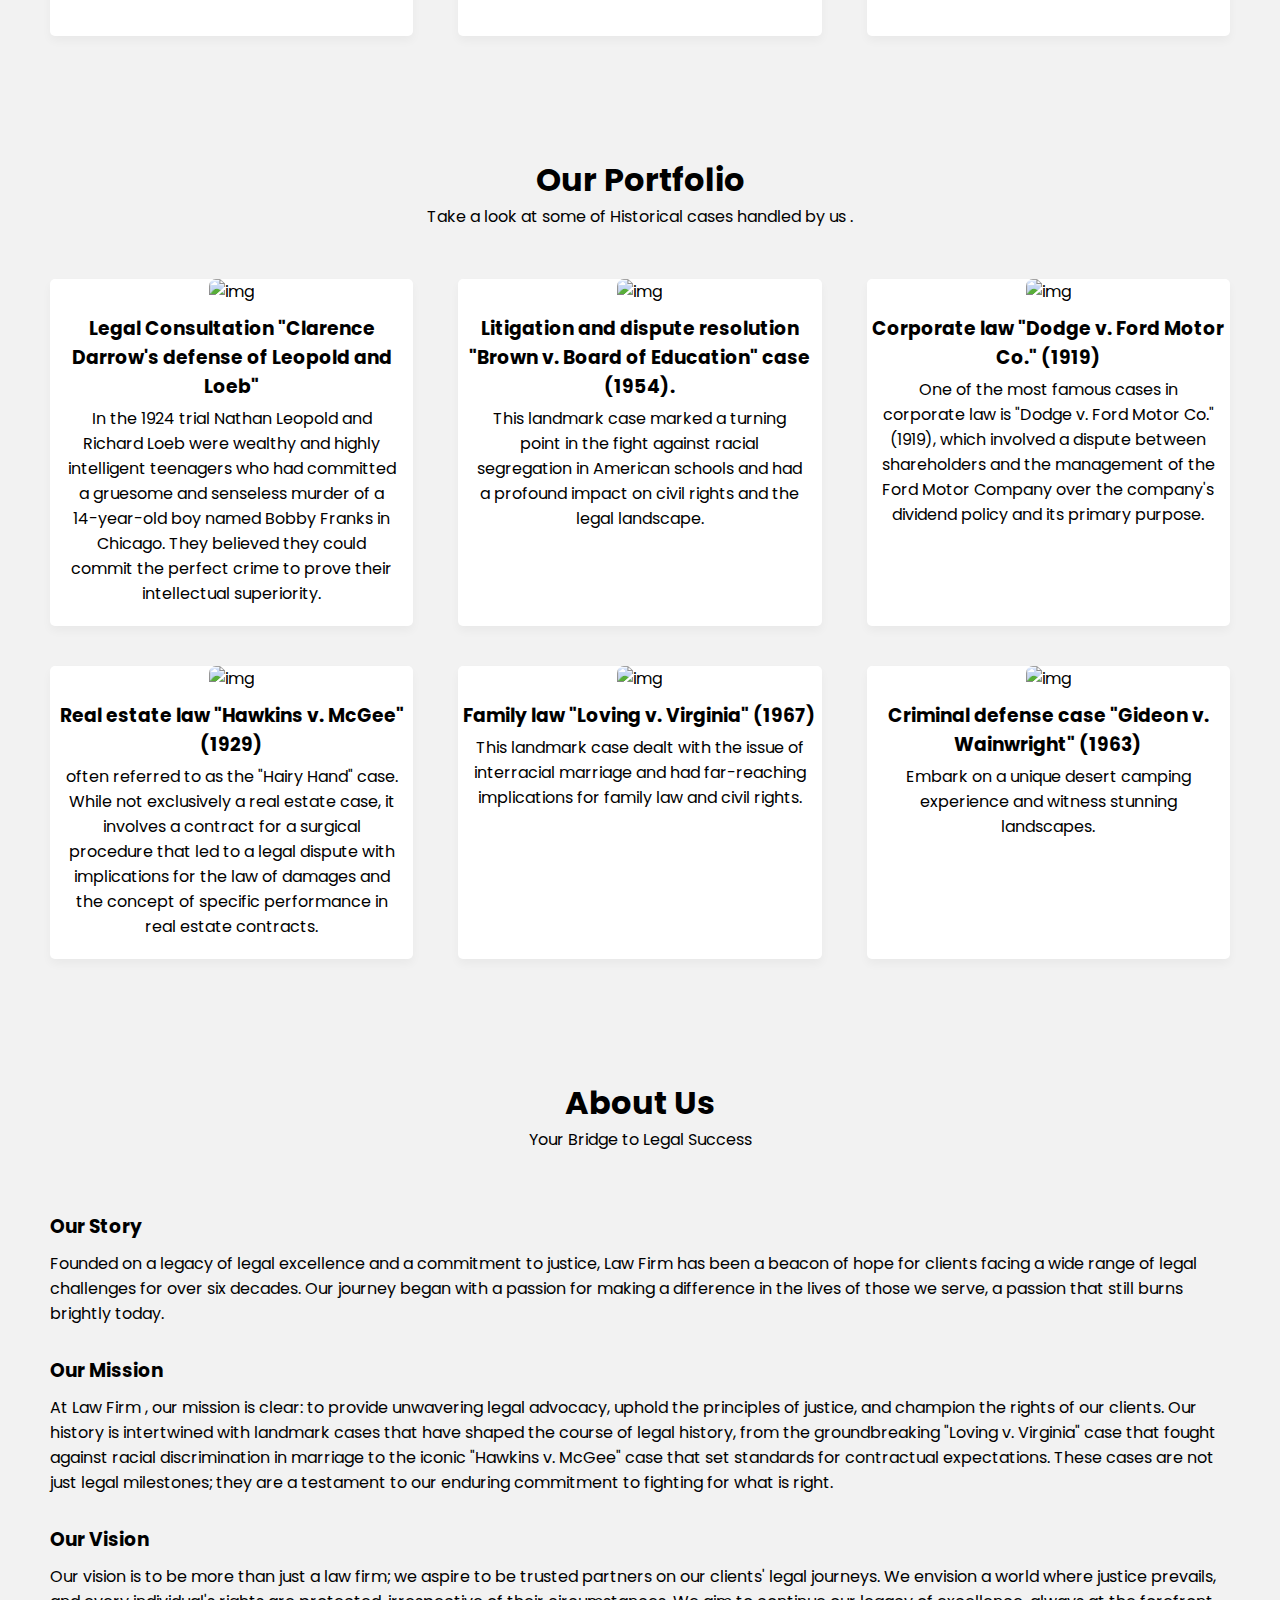
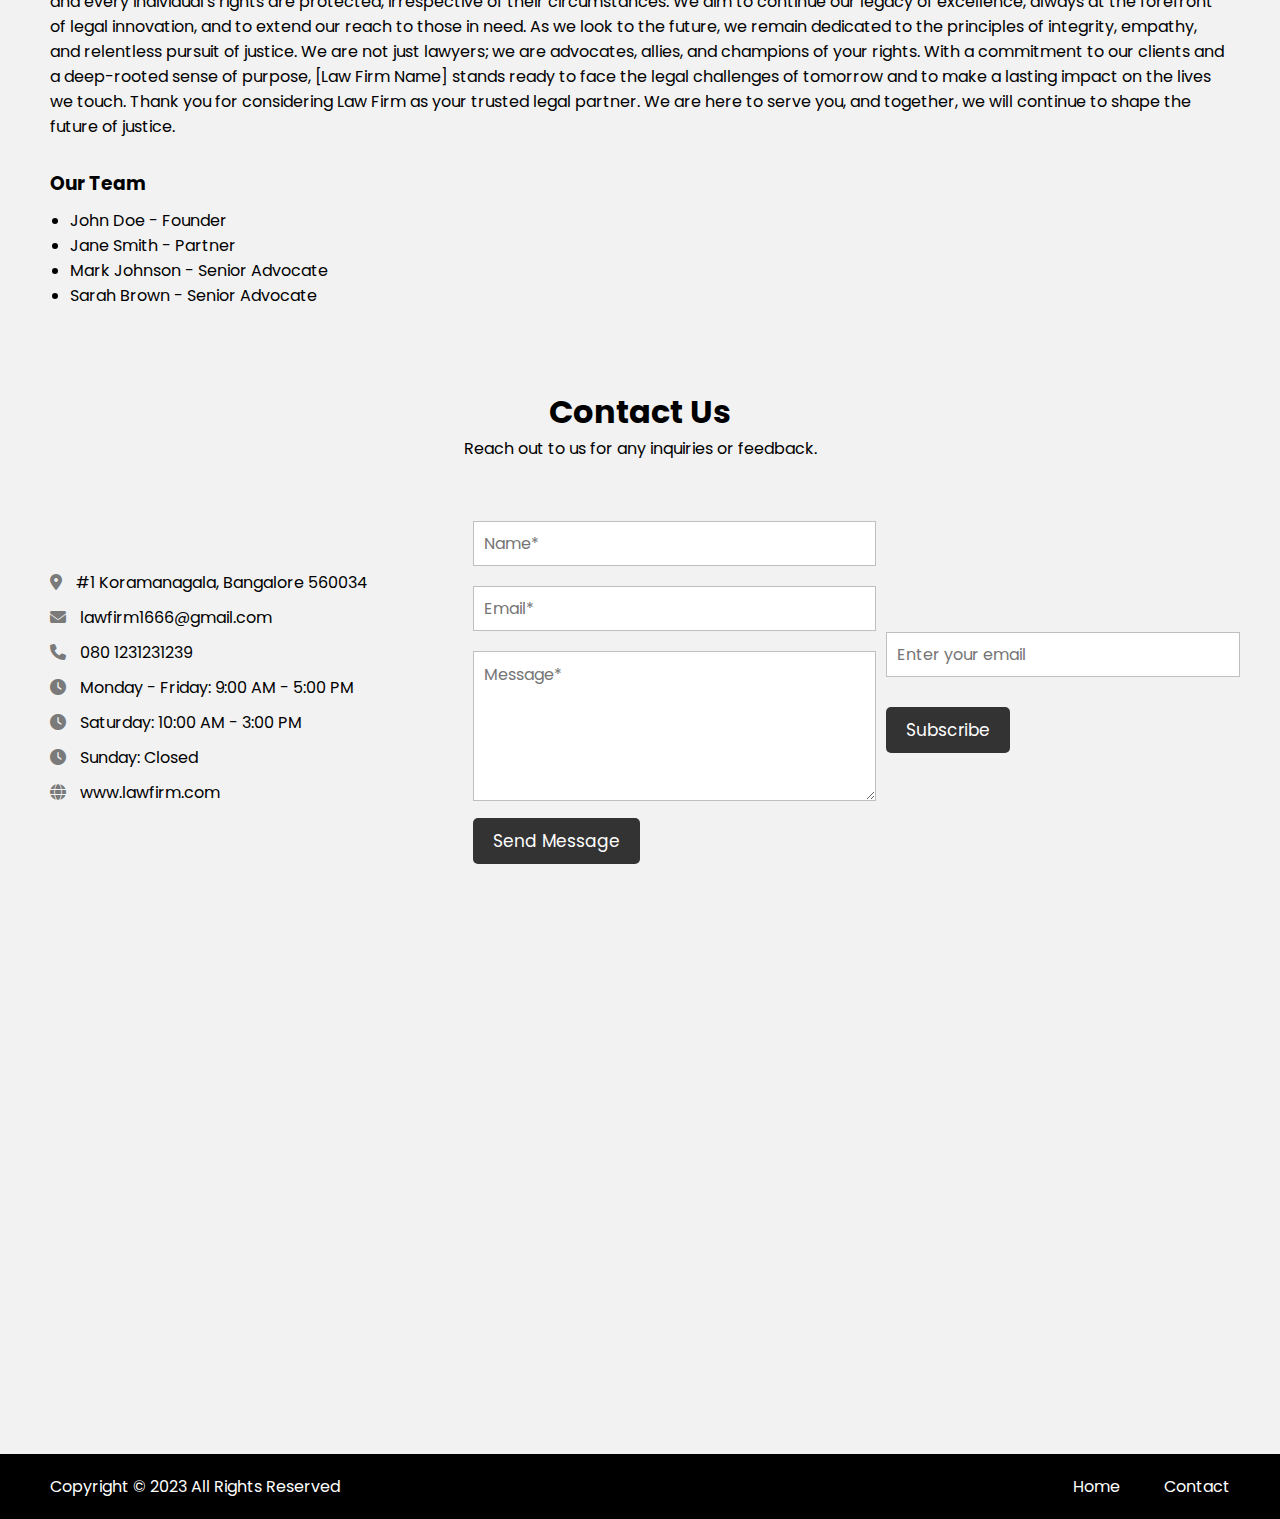
==== commit b861274c: "Add files via upload" ====
--- a/lawfirm/index.html
+++ b/lawfirm/index.html
@@ -9,28 +9,26 @@
     <link rel="stylesheet" href="https://cdnjs.cloudflare.com/ajax/libs/font-awesome/6.3.0/css/all.min.css">
   </head>
   <body>
+    <header><nav class="navbar">
+      <h2 class="logo"><a href="#">LAW FIRM</a></h2>
+      <input type="checkbox" id="menu-toggler">
+      <label for="menu-toggler" id="hamburger-btn">
+        <svg xmlns="http://www.w3.org/2000/svg" viewBox="0 0 24 24" fill="white" width="24px" height="24px">
+          <path d="M0 0h24v24H0z" fill="none"/>
+          <path d="M3 18h18v-2H3v2zm0-5h18V11H3v2zm0-7v2h18V6H3z"/>
+        </svg>
+      </label>
+      <ul class="all-links">
+        <li><a href="#home">Home</a></li>
+        <li><a href="#services">Services</a></li>
+        <li><a href="#portfolio">Portfolio</a></li>
+        <li><a href="#about">About Us</a></li>
+        <li><a href="#contact">Contact Us</a></li>
+        
+      </ul>
+    </nav>
+  </header>
     
-    <header>
-      
-    <nav class="navbar">
-        <h2 class="logo"><a href="#">LAW FIRM</a></h2>
-        <input type="checkbox" id="menu-toggler">
-        <label for="menu-toggler" id="hamburger-btn">
-          <svg xmlns="http://www.w3.org/2000/svg" viewBox="0 0 24 24" fill="white" width="24px" height="24px">
-            <path d="M0 0h24v24H0z" fill="none"/>
-            <path d="M3 18h18v-2H3v2zm0-5h18V11H3v2zm0-7v2h18V6H3z"/>
-          </svg>
-        </label>
-        <ul class="all-links">
-          <li><a href="#home">Home</a></li>
-          <li><a href="#services">Services</a></li>
-          <li><a href="#portfolio">Portfolio</a></li>
-          <li><a href="#about">About Us</a></li>
-          <li><a href="#contact">Contact Us</a></li>
-          
-        </ul>
-      </nav>
-      </header>
     
 
     <section class="homepage" id="home">
@@ -63,8 +61,6 @@
           <h3>Corporate Law</h3>
           <p>Assisting businesses with legal matters such as contract drafting, mergers and acquisitions, corporate governance, and compliance.</p>
         </li>
-    
-      
     
         <li class="card">
           <img src="images/real.jpg" alt="img">
--- a/lawfirm/style.css
+++ b/lawfirm/style.css
@@ -22,7 +22,7 @@
   z-index: 5;
   width: 100%;
   display: flex;
-  justify-content: flex-end;
+  justify-content: center;
   background: #333;
 }
 
@@ -31,8 +31,8 @@
   padding: 0 10px;
   max-width: 1200px;
   width: 100%;
-  align-items: right;
-  justify-content: space-between;
+  align-items: center;
+  justify-content: justify center;
 }
 
 .navbar input#menu-toggler {
@@ -97,7 +97,7 @@
   height: 85%;
   z-index: 3;
   align-items: center;
-  justify-content: flex-end;
+  justify-content: center;
   flex-direction: column;
 }
 
@@ -383,4 +383,4 @@
 
 footer a {
   height: 0;
-}
+}